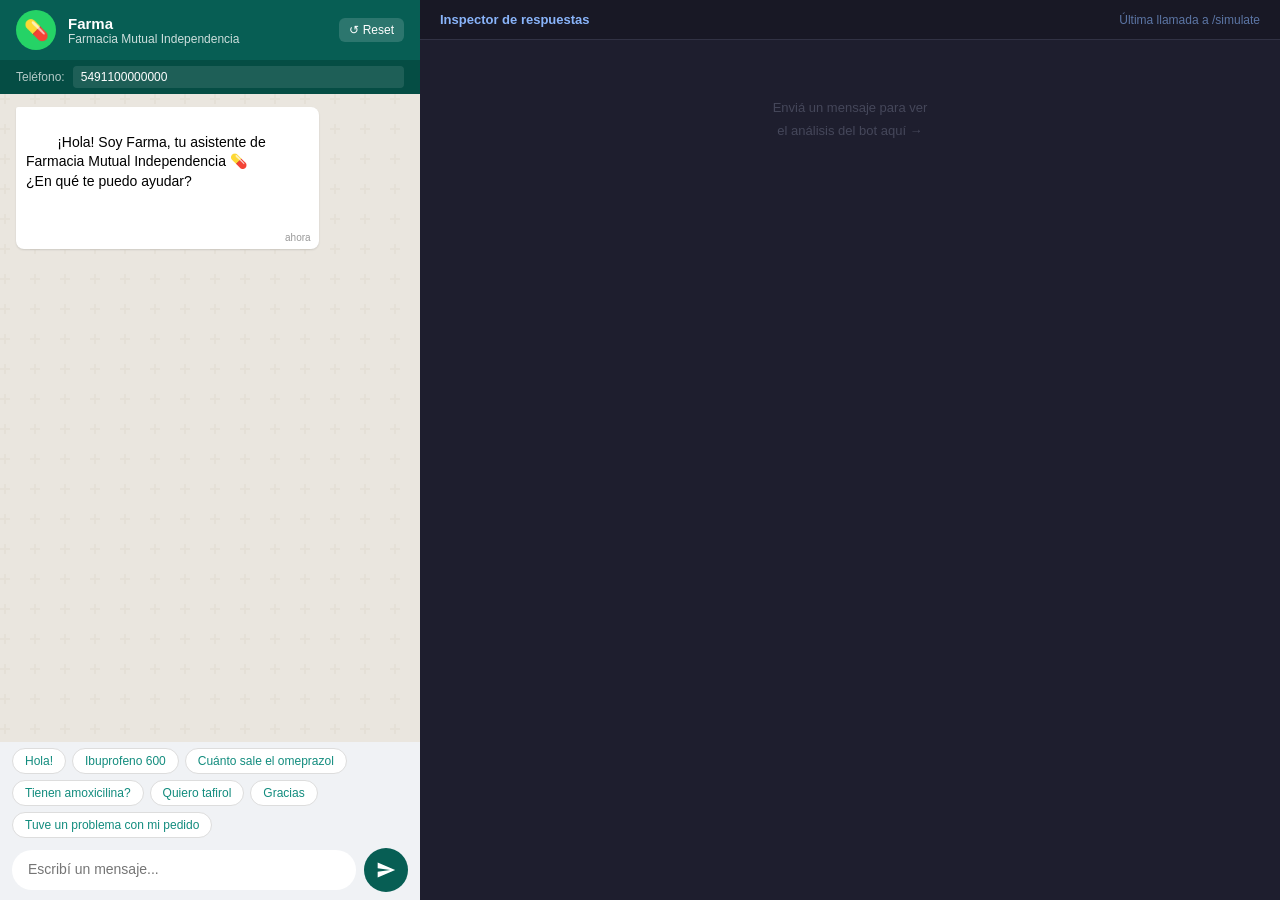
==== app/static/index.html @ ce7aff35 "feat: Farma Bot MVP — WhatsApp bot para Farmacia Mutual Independencia Bot de WhatsApp construido sob" ====
<!DOCTYPE html>
<html lang="es">
<head>
<meta charset="UTF-8">
<meta name="viewport" content="width=device-width, initial-scale=1.0">
<title>Farma Bot — Simulador</title>
<style>
  * { box-sizing: border-box; margin: 0; padding: 0; }

  :root {
    --wa-bg: #eae6df;
    --wa-header: #075e54;
    --wa-header-text: #fff;
    --wa-bubble-in: #fff;
    --wa-bubble-out: #dcf8c6;
    --wa-input-bg: #fff;
    --wa-time: #999;
    --wa-blue: #34b7f1;
    --debug-bg: #1e1e2e;
    --debug-text: #cdd6f4;
    --debug-key: #89b4fa;
    --debug-val: #a6e3a1;
    --debug-str: #f9e2af;
    --pill-saludo: #34b7f1;
    --pill-pedido: #25d366;
    --pill-consulta: #f39c12;
    --pill-social: #9b59b6;
    --pill-default: #7f8c8d;
  }

  body { font-family: -apple-system, BlinkMacSystemFont, 'Segoe UI', sans-serif; background: #111; display: flex; height: 100vh; overflow: hidden; }

  /* ── PANEL IZQUIERDO: chat ─────────────────────────────── */
  #chat-panel {
    width: 420px;
    min-width: 320px;
    display: flex;
    flex-direction: column;
    background: var(--wa-bg);
    flex-shrink: 0;
  }

  /* Header */
  #chat-header {
    background: var(--wa-header);
    padding: 10px 16px;
    display: flex;
    align-items: center;
    gap: 12px;
    color: var(--wa-header-text);
  }
  #chat-header .avatar {
    width: 40px; height: 40px; border-radius: 50%;
    background: #25d366;
    display: flex; align-items: center; justify-content: center;
    font-size: 20px; flex-shrink: 0;
  }
  #chat-header .info { flex: 1; }
  #chat-header .info .name { font-weight: 600; font-size: 15px; }
  #chat-header .info .sub { font-size: 12px; opacity: .8; }
  #btn-reset {
    background: rgba(255,255,255,.15);
    border: none; color: #fff;
    border-radius: 6px; padding: 5px 10px;
    cursor: pointer; font-size: 12px;
    white-space: nowrap;
  }
  #btn-reset:hover { background: rgba(255,255,255,.25); }

  /* Phone input */
  #phone-bar {
    background: #054d44;
    padding: 6px 16px;
    display: flex; align-items: center; gap: 8px;
    font-size: 12px; color: rgba(255,255,255,.7);
  }
  #phone-input {
    flex: 1; background: rgba(255,255,255,.1);
    border: none; border-radius: 4px;
    color: #fff; padding: 4px 8px; font-size: 12px;
    outline: none;
  }
  #phone-input::placeholder { color: rgba(255,255,255,.4); }

  /* Messages area */
  #messages {
    flex: 1; overflow-y: auto;
    padding: 12px 16px;
    display: flex; flex-direction: column; gap: 4px;
    background-image: url("data:image/svg+xml,%3Csvg width='60' height='60' viewBox='0 0 60 60' xmlns='http://www.w3.org/2000/svg'%3E%3Cg fill='none' fill-rule='evenodd'%3E%3Cg fill='%23c5b8a8' fill-opacity='0.15'%3E%3Cpath d='M36 34v-4h-2v4h-4v2h4v4h2v-4h4v-2h-4zm0-30V0h-2v4h-4v2h4v4h2V6h4V4h-4zM6 34v-4H4v4H0v2h4v4h2v-4h4v-2H6zM6 4V0H4v4H0v2h4v4h2V6h4V4H6z'/%3E%3C/g%3E%3C/g%3E%3C/svg%3E");
  }
  #messages::-webkit-scrollbar { width: 4px; }
  #messages::-webkit-scrollbar-track { background: transparent; }
  #messages::-webkit-scrollbar-thumb { background: #bbb; border-radius: 2px; }

  .msg-row {
    display: flex;
    margin: 1px 0;
  }
  .msg-row.out { justify-content: flex-end; }
  .msg-row.in  { justify-content: flex-start; }

  .bubble {
    max-width: 78%;
    padding: 6px 10px 18px;
    border-radius: 8px;
    font-size: 14px;
    line-height: 1.4;
    position: relative;
    word-break: break-word;
    white-space: pre-wrap;
    box-shadow: 0 1px 2px rgba(0,0,0,.12);
  }
  .msg-row.out .bubble {
    background: var(--wa-bubble-out);
    border-top-right-radius: 2px;
  }
  .msg-row.in .bubble {
    background: var(--wa-bubble-in);
    border-top-left-radius: 2px;
  }
  .bubble .time {
    position: absolute; bottom: 4px; right: 8px;
    font-size: 10px; color: var(--wa-time);
  }
  .msg-row.out .bubble .time { right: 26px; }
  .bubble .tick {
    position: absolute; bottom: 5px; right: 6px;
    font-size: 11px; color: var(--wa-blue);
  }

  /* Typing indicator */
  #typing-indicator {
    display: none;
    align-items: center; gap: 4px;
    padding: 4px 0 0 2px;
  }
  #typing-indicator.visible { display: flex; }
  .dot {
    width: 7px; height: 7px; border-radius: 50%;
    background: #888; animation: bounce .8s infinite;
  }
  .dot:nth-child(2) { animation-delay: .15s; }
  .dot:nth-child(3) { animation-delay: .3s; }
  @keyframes bounce {
    0%,80%,100% { transform: scale(1); opacity:.5; }
    40% { transform: scale(1.3); opacity:1; }
  }
  #typing-bubble {
    background: var(--wa-bubble-in);
    padding: 10px 14px;
    border-radius: 8px; border-top-left-radius: 2px;
    box-shadow: 0 1px 2px rgba(0,0,0,.12);
  }

  /* Input area */
  #input-area {
    padding: 8px 12px;
    background: #f0f2f5;
    display: flex; align-items: center; gap: 8px;
  }
  #msg-input {
    flex: 1;
    border: none; outline: none;
    background: #fff; border-radius: 20px;
    padding: 10px 16px;
    font-size: 14px;
    resize: none;
    max-height: 120px;
    overflow-y: auto;
    line-height: 1.4;
    font-family: inherit;
  }
  #btn-send {
    width: 44px; height: 44px; border-radius: 50%;
    background: var(--wa-header);
    border: none; cursor: pointer;
    display: flex; align-items: center; justify-content: center;
    flex-shrink: 0; transition: background .2s;
  }
  #btn-send:hover { background: #128c7e; }
  #btn-send svg { fill: #fff; width: 20px; height: 20px; }

  /* Quick replies */
  #quick-replies {
    padding: 6px 12px 2px;
    display: flex; flex-wrap: wrap; gap: 6px;
    background: #f0f2f5;
  }
  .qr-btn {
    background: #fff; border: 1px solid #ddd;
    border-radius: 16px; padding: 5px 12px;
    font-size: 12px; cursor: pointer;
    color: #128c7e; font-weight: 500;
    transition: background .15s;
  }
  .qr-btn:hover { background: #e8f5e9; }

  /* ── PANEL DERECHO: debug ──────────────────────────────── */
  #debug-panel {
    flex: 1;
    background: var(--debug-bg);
    color: var(--debug-text);
    display: flex;
    flex-direction: column;
    overflow: hidden;
  }

  #debug-header {
    background: #181825;
    padding: 12px 20px;
    font-size: 13px;
    color: var(--debug-key);
    font-weight: 600;
    border-bottom: 1px solid #313244;
    display: flex; align-items: center; justify-content: space-between;
  }
  #debug-header span { opacity: .6; font-weight: 400; font-size: 12px; }

  #debug-content {
    flex: 1; overflow-y: auto;
    padding: 16px 20px;
    display: flex; flex-direction: column; gap: 16px;
  }
  #debug-content::-webkit-scrollbar { width: 4px; }
  #debug-content::-webkit-scrollbar-thumb { background: #45475a; border-radius: 2px; }

  .debug-empty {
    color: #45475a; font-size: 13px;
    text-align: center; margin-top: 40px;
    line-height: 1.8;
  }

  .debug-block { display: flex; flex-direction: column; gap: 8px; }

  .debug-block h3 {
    font-size: 11px; text-transform: uppercase;
    letter-spacing: .08em; color: #6c7086;
    border-bottom: 1px solid #313244;
    padding-bottom: 6px;
  }

  .intent-badge {
    display: inline-block;
    padding: 4px 12px; border-radius: 12px;
    font-size: 13px; font-weight: 600;
    color: #1e1e2e;
  }

  .kv { display: flex; gap: 8px; font-size: 13px; line-height: 1.6; }
  .kv .k { color: var(--debug-key); min-width: 140px; flex-shrink: 0; }
  .kv .v { color: var(--debug-val); }
  .kv .v.str { color: var(--debug-str); }
  .kv .v.null { color: #6c7086; font-style: italic; }

  .product-card {
    background: #181825;
    border: 1px solid #313244;
    border-radius: 8px;
    padding: 10px 12px;
    display: flex; flex-direction: column; gap: 4px;
    font-size: 12px;
  }
  .product-card .pname { font-size: 13px; font-weight: 600; color: var(--debug-str); }
  .product-card .pmeta { color: #6c7086; }
  .product-card .pestado {
    display: inline-block; padding: 2px 8px;
    border-radius: 10px; font-size: 11px; font-weight: 600;
    margin-top: 2px;
  }
  .pestado.disponible { background: #a6e3a1; color: #1e1e2e; }
  .pestado.consultar  { background: #f9e2af; color: #1e1e2e; }
  .pestado.pausado    { background: #f38ba8; color: #1e1e2e; }

  .link-pago-box {
    background: #1e1e2e;
    border: 1px solid #a6e3a1;
    border-radius: 8px; padding: 10px 12px;
    font-size: 12px;
  }
  .link-pago-box a {
    color: #a6e3a1; word-break: break-all;
    text-decoration: none;
  }
  .link-pago-box a:hover { text-decoration: underline; }

  .error-box {
    background: #2a1a1a; border: 1px solid #f38ba8;
    border-radius: 8px; padding: 10px 12px;
    font-size: 12px; color: #f38ba8;
  }
</style>
</head>
<body>

<!-- ── CHAT ─────────────────────────────────────────────── -->
<div id="chat-panel">

  <div id="chat-header">
    <div class="avatar">💊</div>
    <div class="info">
      <div class="name">Farma</div>
      <div class="sub">Farmacia Mutual Independencia</div>
    </div>
    <button id="btn-reset" title="Reiniciar sesión">↺ Reset</button>
  </div>

  <div id="phone-bar">
    <span>Teléfono:</span>
    <input id="phone-input" value="5491100000000" placeholder="5491100000000" />
  </div>

  <div id="messages">
    <div class="msg-row in">
      <div class="bubble">
        ¡Hola! Soy Farma, tu asistente de Farmacia Mutual Independencia 💊<br>¿En qué te puedo ayudar?
        <span class="time">ahora</span>
      </div>
    </div>
    <div id="typing-row" class="msg-row in" style="display:none">
      <div id="typing-bubble">
        <div id="typing-indicator" class="visible">
          <div class="dot"></div><div class="dot"></div><div class="dot"></div>
        </div>
      </div>
    </div>
  </div>

  <div id="quick-replies">
    <button class="qr-btn">Hola!</button>
    <button class="qr-btn">Ibuprofeno 600</button>
    <button class="qr-btn">Cuánto sale el omeprazol</button>
    <button class="qr-btn">Tienen amoxicilina?</button>
    <button class="qr-btn">Quiero tafirol</button>
    <button class="qr-btn">Gracias</button>
    <button class="qr-btn">Tuve un problema con mi pedido</button>
  </div>

  <div id="input-area">
    <textarea id="msg-input" rows="1" placeholder="Escribí un mensaje..." maxlength="500"></textarea>
    <button id="btn-send">
      <svg viewBox="0 0 24 24"><path d="M2.01 21L23 12 2.01 3 2 10l15 2-15 2z"/></svg>
    </button>
  </div>

</div>

<!-- ── DEBUG PANEL ───────────────────────────────────────── -->
<div id="debug-panel">
  <div id="debug-header">
    Inspector de respuestas
    <span>Última llamada a /simulate</span>
  </div>
  <div id="debug-content">
    <div class="debug-empty">
      Enviá un mensaje para ver<br>el análisis del bot aquí →
    </div>
  </div>
</div>

<script>
const API = '';  // mismo origen; si el backend corre en otro puerto → 'http://localhost:8000'

const messagesEl = document.getElementById('messages');
const inputEl    = document.getElementById('msg-input');
const sendBtn    = document.getElementById('btn-send');
const resetBtn   = document.getElementById('btn-reset');
const phoneInput = document.getElementById('phone-input');
const typingRow  = document.getElementById('typing-row');
const debugEl    = document.getElementById('debug-content');

// ── Helpers ─────────────────────────────────────────────────────────────────

function now() {
  return new Date().toLocaleTimeString('es-AR', { hour: '2-digit', minute: '2-digit' });
}

function scrollBottom() {
  messagesEl.scrollTop = messagesEl.scrollHeight;
}

function appendMsg(text, dir) {
  typingRow.style.display = 'none';
  const row = document.createElement('div');
  row.className = 'msg-row ' + dir;
  const bubble = document.createElement('div');
  bubble.className = 'bubble';
  bubble.innerHTML =
    escHtml(text).replace(/\n/g, '<br>') +
    `<span class="time">${now()}</span>` +
    (dir === 'out' ? '<span class="tick">✓✓</span>' : '');
  row.appendChild(bubble);
  messagesEl.insertBefore(row, typingRow);
  scrollBottom();
}

function showTyping() {
  typingRow.style.display = 'flex';
  scrollBottom();
}

function escHtml(s) {
  return s.replace(/&/g,'&amp;').replace(/</g,'&lt;').replace(/>/g,'&gt;');
}

// ── Intent color ─────────────────────────────────────────────────────────────

const INTENT_COLORS = {
  saludo: '#34b7f1', social: '#9b59b6',
  consulta_precio: '#f39c12', consulta_stock: '#e67e22',
  pedido: '#25d366', consulta_abierta: '#3498db',
  agradecimiento: '#1abc9c', cambio_postventa: '#e74c3c',
  desconocido: '#7f8c8d',
};

function intentColor(i) { return INTENT_COLORS[i] || '#7f8c8d'; }

// ── Debug render ─────────────────────────────────────────────────────────────

function renderDebug(data, error) {
  if (error) {
    debugEl.innerHTML = `<div class="error-box">⚠ ${escHtml(String(error))}</div>`;
    return;
  }

  const kv = (k, v, type='') =>
    `<div class="kv"><span class="k">${k}</span><span class="v ${type}">${v}</span></div>`;

  const val = (v) => {
    if (v === null || v === undefined) return `<span class="null">null</span>`;
    if (typeof v === 'string') return `<span class="str">"${escHtml(v)}"</span>`;
    if (typeof v === 'boolean') return `<span style="color:#cba6f7">${v}</span>`;
    return `<span>${escHtml(String(v))}</span>`;
  };

  let html = '';

  // Intención
  const color = intentColor(data.intencion);
  html += `<div class="debug-block">
    <h3>Intención detectada</h3>
    <div><span class="intent-badge" style="background:${color}">${data.intencion}</span></div>
    ${kv('entidad_producto', val(data.entidad_producto))}
    ${kv('estado_sesion', val(data.estado_sesion))}
  </div>`;

  // Productos
  if (data.productos_encontrados && data.productos_encontrados.length > 0) {
    const cards = data.productos_encontrados.map(p => `
      <div class="product-card">
        <div class="pname">${escHtml(p.nombre)}</div>
        <div class="pmeta">${escHtml(p.marca||'')} · ${escHtml(p.categoria||'')}</div>
        <div class="pmeta">SKU: ${p.sku_id} · Barcode: ${escHtml(p.barcode||'—')}</div>
        <div class="pmeta">Precio: <strong>$${Number(p.precio).toFixed(2)}</strong> · Visible: ${p.cantidad_visible}</div>
        <span class="pestado ${p.estado}">${p.estado}</span>
      </div>`).join('');
    html += `<div class="debug-block"><h3>Productos encontrados (${data.productos_encontrados.length})</h3>${cards}</div>`;
  } else {
    html += `<div class="debug-block"><h3>Productos encontrados</h3><div class="kv"><span class="v null">Sin resultados</span></div></div>`;
  }

  // Link de pago
  if (data.link_pago) {
    html += `<div class="debug-block">
      <h3>Link de pago generado</h3>
      <div class="link-pago-box"><a href="${escHtml(data.link_pago)}" target="_blank">${escHtml(data.link_pago)}</a></div>
    </div>`;
  }

  // Respuesta raw
  html += `<div class="debug-block">
    <h3>Respuesta completa del bot</h3>
    <div style="background:#181825;border-radius:6px;padding:10px 12px;font-size:12px;color:#cdd6f4;white-space:pre-wrap;line-height:1.5">${escHtml(data.respuesta)}</div>
  </div>`;

  debugEl.innerHTML = html;
}

// ── Send ─────────────────────────────────────────────────────────────────────

async function send() {
  const text = inputEl.value.trim();
  if (!text) return;
  const phone = phoneInput.value.trim() || '5491100000000';

  appendMsg(text, 'out');
  inputEl.value = '';
  inputEl.style.height = 'auto';
  showTyping();

  try {
    const resp = await fetch(`${API}/simulate`, {
      method: 'POST',
      headers: { 'Content-Type': 'application/json' },
      body: JSON.stringify({ phone, message: text }),
    });

    if (!resp.ok) {
      const err = await resp.text();
      appendMsg('Error del servidor: ' + resp.status, 'in');
      renderDebug(null, err);
      return;
    }

    const data = await resp.json();
    appendMsg(data.respuesta, 'in');
    renderDebug(data, null);
  } catch (e) {
    appendMsg('No se pudo conectar con el servidor.', 'in');
    renderDebug(null, e.message);
  }
}

// ── Reset session ─────────────────────────────────────────────────────────────

async function resetSession() {
  const phone = phoneInput.value.trim() || '5491100000000';
  try {
    await fetch(`${API}/simulate/session/${phone}`, { method: 'DELETE' });
  } catch (_) {}
  messagesEl.innerHTML = `
    <div class="msg-row in">
      <div class="bubble">
        ¡Hola! Soy Farma, tu asistente de Farmacia Mutual Independencia 💊<br>¿En qué te puedo ayudar?
        <span class="time">${now()}</span>
      </div>
    </div>
    <div id="typing-row" class="msg-row in" style="display:none">
      <div id="typing-bubble">
        <div id="typing-indicator" class="visible">
          <div class="dot"></div><div class="dot"></div><div class="dot"></div>
        </div>
      </div>
    </div>`;
  document.getElementById('typing-row').style.display = 'none';
  debugEl.innerHTML = '<div class="debug-empty">Sesión reseteada.<br>Enviá un mensaje para empezar.</div>';
}

// ── Event listeners ──────────────────────────────────────────────────────────

sendBtn.addEventListener('click', send);

inputEl.addEventListener('keydown', e => {
  if (e.key === 'Enter' && !e.shiftKey) { e.preventDefault(); send(); }
});

inputEl.addEventListener('input', () => {
  inputEl.style.height = 'auto';
  inputEl.style.height = Math.min(inputEl.scrollHeight, 120) + 'px';
});

resetBtn.addEventListener('click', resetSession);

document.querySelectorAll('.qr-btn').forEach(btn => {
  btn.addEventListener('click', () => {
    inputEl.value = btn.textContent;
    send();
  });
});
</script>
</body>
</html>
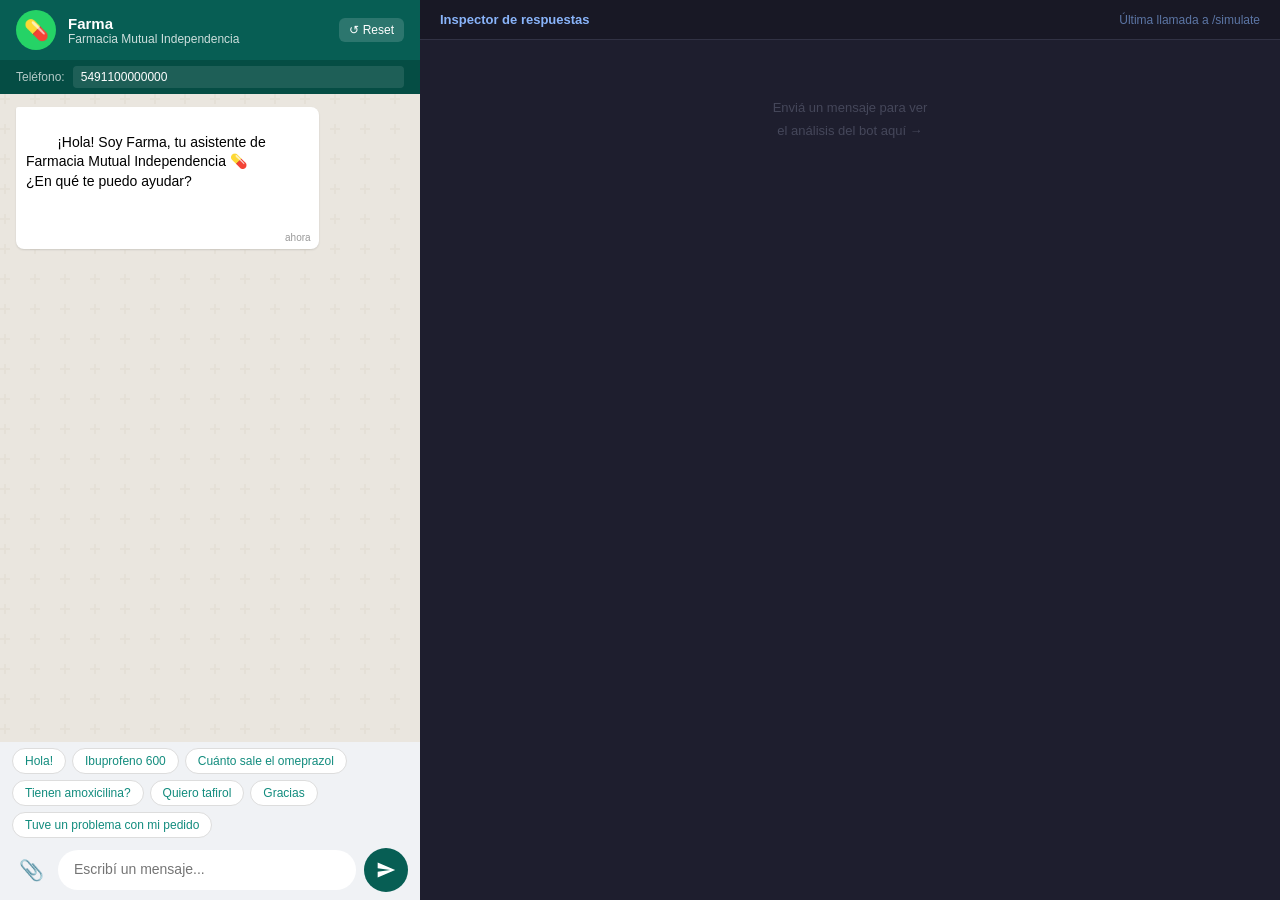
==== commit ce46ff6a: "feat: reconocimiento de imágenes (recetas) con Claude vision" ====
--- a/app/static/index.html
+++ b/app/static/index.html
@@ -181,6 +181,24 @@
   #btn-send:hover { background: #128c7e; }
   #btn-send svg { fill: #fff; width: 20px; height: 20px; }
 
+  #btn-image {
+    width: 38px; height: 38px; border-radius: 50%;
+    background: transparent; border: none; cursor: pointer;
+    display: flex; align-items: center; justify-content: center;
+    flex-shrink: 0; color: #54656f; font-size: 20px;
+    transition: color .2s;
+  }
+  #btn-image:hover { color: var(--wa-header); }
+
+  .bubble img.thumb {
+    max-width: 220px; max-height: 200px;
+    border-radius: 6px; display: block;
+    margin-bottom: 4px;
+  }
+  .bubble .img-caption {
+    font-size: 12px; color: #888; font-style: italic;
+  }
+
   /* Quick replies */
   #quick-replies {
     padding: 6px 12px 2px;
@@ -337,6 +355,8 @@
   </div>
 
   <div id="input-area">
+    <button id="btn-image" title="Enviar imagen (receta)">📎</button>
+    <input type="file" id="file-input" accept="image/*" style="display:none">
     <textarea id="msg-input" rows="1" placeholder="Escribí un mensaje..." maxlength="500"></textarea>
     <button id="btn-send">
       <svg viewBox="0 0 24 24"><path d="M2.01 21L23 12 2.01 3 2 10l15 2-15 2z"/></svg>
@@ -386,7 +406,7 @@
   const bubble = document.createElement('div');
   bubble.className = 'bubble';
   bubble.innerHTML =
-    escHtml(text).replace(/\n/g, '<br>') +
+    linkify(escHtml(text)).replace(/\n/g, '<br>') +
     `<span class="time">${now()}</span>` +
     (dir === 'out' ? '<span class="tick">✓✓</span>' : '');
   row.appendChild(bubble);
@@ -401,6 +421,14 @@
 
 function escHtml(s) {
   return s.replace(/&/g,'&amp;').replace(/</g,'&lt;').replace(/>/g,'&gt;');
+}
+
+function linkify(s) {
+  // Convierte URLs en <a> clickeables (después de escHtml)
+  return s.replace(
+    /(https?:\/\/[^\s<>"]+)/g,
+    '<a href="$1" target="_blank" rel="noopener" style="color:#007bff;word-break:break-all;">$1</a>'
+  );
 }
 
 // ── Intent color ─────────────────────────────────────────────────────────────
@@ -459,11 +487,24 @@
     html += `<div class="debug-block"><h3>Productos encontrados</h3><div class="kv"><span class="v null">Sin resultados</span></div></div>`;
   }
 
-  // Link de pago
+  // Mercado Pago
+  const mpSection = [];
+  mpSection.push(kv('mp_token_ok', val(data.mp_token_ok)));
   if (data.link_pago) {
+    mpSection.push(`<div class="link-pago-box"><a href="${escHtml(data.link_pago)}" target="_blank">${escHtml(data.link_pago)}</a></div>`);
+  }
+  if (data.mp_error) {
+    mpSection.push(`<div class="error-box">⚠ ${escHtml(data.mp_error)}</div>`);
+  }
+  if (data.mp_error || data.link_pago || data.mp_token_ok !== undefined) {
+    html += `<div class="debug-block"><h3>Mercado Pago</h3>${mpSection.join('')}</div>`;
+  }
+
+  // Texto extraído de imagen
+  if (data.texto_extraido) {
     html += `<div class="debug-block">
-      <h3>Link de pago generado</h3>
-      <div class="link-pago-box"><a href="${escHtml(data.link_pago)}" target="_blank">${escHtml(data.link_pago)}</a></div>
+      <h3>📋 Medicamentos extraídos de imagen</h3>
+      <div style="background:#181825;border-radius:6px;padding:10px 12px;font-size:12px;color:#f9e2af;white-space:pre-wrap;line-height:1.5">${escHtml(data.texto_extraido)}</div>
     </div>`;
   }
 
@@ -474,6 +515,54 @@
   </div>`;
 
   debugEl.innerHTML = html;
+}
+
+// ── Image bubble ─────────────────────────────────────────────────────────────
+
+function appendImageMsg(dataUrl) {
+  typingRow.style.display = 'none';
+  const row = document.createElement('div');
+  row.className = 'msg-row out';
+  const bubble = document.createElement('div');
+  bubble.className = 'bubble';
+  bubble.innerHTML =
+    `<img class="thumb" src="${dataUrl}">` +
+    `<span class="img-caption">📋 Receta</span>` +
+    `<span class="time">${now()}</span>` +
+    `<span class="tick">✓✓</span>`;
+  row.appendChild(bubble);
+  messagesEl.insertBefore(row, typingRow);
+  scrollBottom();
+}
+
+// ── Send image ────────────────────────────────────────────────────────────────
+
+async function sendImage(file) {
+  const phone = phoneInput.value.trim() || '5491100000000';
+  const reader = new FileReader();
+  reader.onload = async (e) => {
+    appendImageMsg(e.target.result);
+    showTyping();
+    const form = new FormData();
+    form.append('phone', phone);
+    form.append('image', file);
+    try {
+      const resp = await fetch(`${API}/simulate/image`, { method: 'POST', body: form });
+      if (!resp.ok) {
+        const err = await resp.text();
+        appendMsg('Error del servidor: ' + resp.status, 'in');
+        renderDebug(null, err);
+        return;
+      }
+      const data = await resp.json();
+      appendMsg(data.respuesta, 'in');
+      renderDebug(data, null);
+    } catch (e) {
+      appendMsg('No se pudo conectar con el servidor.', 'in');
+      renderDebug(null, e.message);
+    }
+  };
+  reader.readAsDataURL(file);
 }
 
 // ── Send ─────────────────────────────────────────────────────────────────────
@@ -551,6 +640,15 @@
 
 resetBtn.addEventListener('click', resetSession);
 
+document.getElementById('btn-image').addEventListener('click', () => {
+  document.getElementById('file-input').click();
+});
+
+document.getElementById('file-input').addEventListener('change', e => {
+  const file = e.target.files[0];
+  if (file) { sendImage(file); e.target.value = ''; }
+});
+
 document.querySelectorAll('.qr-btn').forEach(btn => {
   btn.addEventListener('click', () => {
     inputEl.value = btn.textContent;
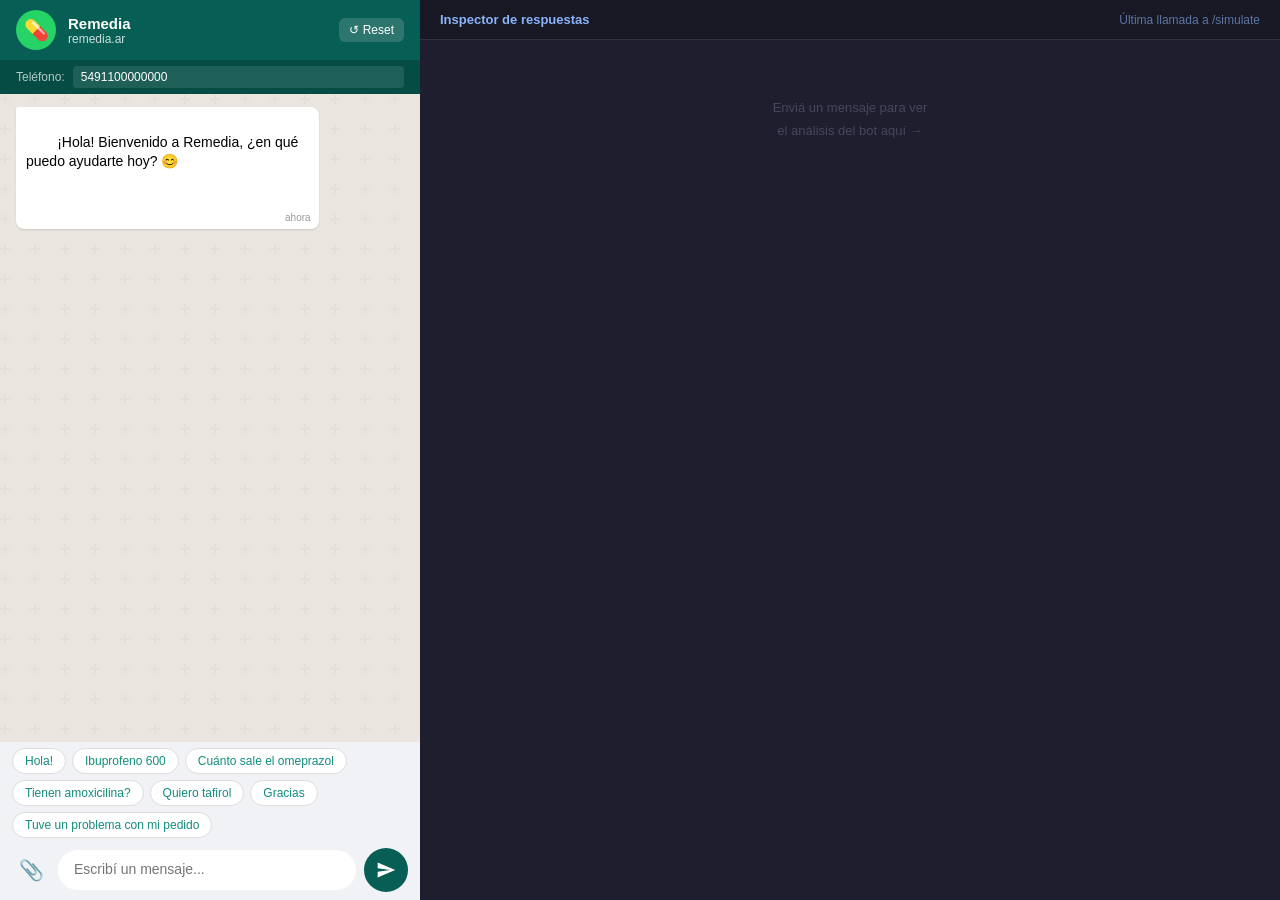
==== commit 33ac8613: "rebrand: Farmacia Mutual Independencia / Farma → Remedia - System prompt: identidad y saludo actuali" ====
--- a/app/static/index.html
+++ b/app/static/index.html
@@ -3,7 +3,7 @@
 <head>
 <meta charset="UTF-8">
 <meta name="viewport" content="width=device-width, initial-scale=1.0">
-<title>Farma Bot — Simulador</title>
+<title>Remedia Bot — Simulador</title>
 <style>
   * { box-sizing: border-box; margin: 0; padding: 0; }
 
@@ -317,8 +317,8 @@
   <div id="chat-header">
     <div class="avatar">💊</div>
     <div class="info">
-      <div class="name">Farma</div>
-      <div class="sub">Farmacia Mutual Independencia</div>
+      <div class="name">Remedia</div>
+      <div class="sub">remedia.ar</div>
     </div>
     <button id="btn-reset" title="Reiniciar sesión">↺ Reset</button>
   </div>
@@ -331,7 +331,7 @@
   <div id="messages">
     <div class="msg-row in">
       <div class="bubble">
-        ¡Hola! Soy Farma, tu asistente de Farmacia Mutual Independencia 💊<br>¿En qué te puedo ayudar?
+        ¡Hola! Bienvenido a Remedia, ¿en qué puedo ayudarte hoy? 😊
         <span class="time">ahora</span>
       </div>
     </div>
@@ -610,7 +610,7 @@
   messagesEl.innerHTML = `
     <div class="msg-row in">
       <div class="bubble">
-        ¡Hola! Soy Farma, tu asistente de Farmacia Mutual Independencia 💊<br>¿En qué te puedo ayudar?
+        ¡Hola! Bienvenido a Remedia, ¿en qué puedo ayudarte hoy? 😊
         <span class="time">${now()}</span>
       </div>
     </div>
